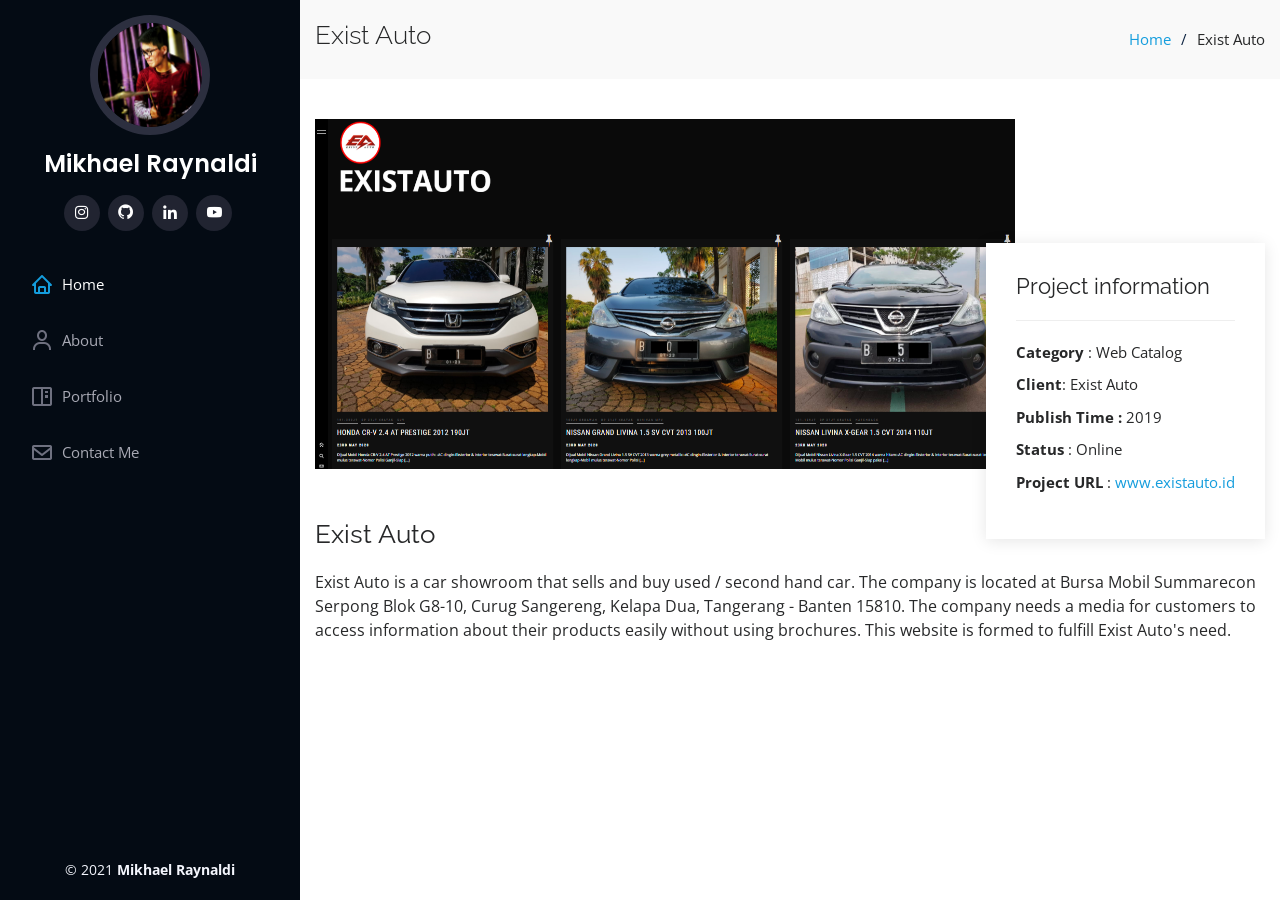
==== existauto.html @ 7987610c "menambahkan portfolio website" ====
<!DOCTYPE html>
<html lang="en">
  <head>
    <meta charset="utf-8">
    <meta content="width=device-width, initial-scale=1.0" name="viewport">
    <title>Mikhael Raynaldi| Existauto</title>
    <meta content="" name="description">
    <meta content="" name="keywords">
    <!-- Favicons -->
    <link href="assets/img/favicon.png" rel="icon">
    <link href="assets/img/apple-touch-icon.png" rel="apple-touch-icon">
    <!-- Google Fonts -->
    <link href="https://fonts.googleapis.com/css?family=Open+Sans:300,300i,400,400i,600,600i,700,700i|Raleway:300,300i,400,400i,500,500i,600,600i,700,700i|Poppins:300,300i,400,400i,500,500i,600,600i,700,700i" rel="stylesheet">
    <!-- Vendor CSS Files -->
    <link href="assets/vendor/bootstrap/css/bootstrap.min.css" rel="stylesheet">
    <link href="assets/vendor/icofont/icofont.min.css" rel="stylesheet">
    <link href="assets/vendor/boxicons/css/boxicons.min.css" rel="stylesheet">
    <link href="assets/vendor/venobox/venobox.css" rel="stylesheet">
    <link href="assets/vendor/owl.carousel/assets/owl.carousel.min.css" rel="stylesheet">
    <link href="assets/vendor/aos/aos.css" rel="stylesheet">
    <!-- Template Main CSS File -->
    <link href="assets/css/style.css" rel="stylesheet">
  </head>
  <body>
    <!-- ======= Mobile nav toggle button ======= -->
    <button type="button" class="mobile-nav-toggle d-xl-none"><i class="icofont-navigation-menu"></i></button>
    <!-- ======= Header ======= -->
    <header id="header">
      <div class="d-flex flex-column">
        <div class="profile">
          <img src="assets/img/mikhael3.jpeg" alt="" class="img-fluid rounded-circle">
          <h1 class="text-light"><a href="index.html">Mikhael Raynaldi</a></h1>
          <div class="social-links mt-3 text-center">
            <a href="https://www.instagram.com/mikhaelray/" class="instagram" target="_blank"><i class="bx bxl-instagram"></i></a>
            <a href="https://github.com/mikhaelraynaldi" class="github" target="_blank"><i class="bx bxl-github"></i></a>
            <a href="https://www.linkedin.com/in/mikhael-raynaldi-b46b6616b/" class="linkedin" target="_blank"><i class="bx bxl-linkedin"></i></a>
            <a href="https://www.youtube.com/channel/UC35LJPmsm6HlutBC9_S8QdQ" class="youtube" target="_blank"><i class="bx bxl-youtube"></i></a>
            
          </div>
        </div>
        <nav class="nav-menu">
          <ul>
            <li class="active"><a href="index.html"><i class="bx bx-home"></i> <span>Home</span></a></li>
            <li><a href="index.html#about"><i class="bx bx-user"></i> <span>About</span></a></li>
            <!-- <li><a href="#experiences"><i class="bx bx-file-blank"></i> <span>Experiences</span></a></li> -->
            <li><a href="index.html#portfolio"><i class="bx bx-book-content"></i> Portfolio</a></li>
            <li><a href="index.html#contact"><i class="bx bx-envelope"></i> Contact Me</a></li>
          </ul>
          </nav><!-- .nav-menu -->
          <button type="button" class="mobile-nav-toggle d-xl-none"><i class="icofont-navigation-menu"></i></button>
        </div>
        </header><!-- End Header -->
        <main id="main">
          <!-- ======= Breadcrumbs ======= -->
          <section id="breadcrumbs" class="breadcrumbs">
            <div class="container">
              <div class="d-flex justify-content-between align-items-center">
                <h2>Exist Auto</h2>
                <ol>
                  <li><a href="index.html">Home</a></li>
                  <li>Exist Auto</li>
                </ol>
              </div>
            </div>
            </section><!-- End Breadcrumbs -->
            <!-- ======= Portfolio Details Section ======= -->
            <section id="portfolio-details" class="portfolio-details">
              <div class="container">
                <div class="portfolio-details-container">
                  <div class="owl-carousel portfolio-details-carousel">
                    <img src="assets/img/portfolio/Exist.png" class="img-fluid" alt="" style="height: 350px; width: 700px;">
                    <!--   <img src="assets/img/portfolio-details-2.jpg" class="img-fluid" alt="">
                    <img src="assets/img/portfolio-details-3.jpg" class="img-fluid" alt=""> -->
                  </div>
                  <div class="portfolio-info">
                    <h3>Project information</h3>
                    <ul>
                      <li><strong>Category</strong> : Web Catalog </li>
                      <li><strong>Client</strong>: Exist Auto</li>
                      <li><strong>Publish Time : </strong> 2019</li>
                      <li><strong>Status</strong> : Online</li>
                      <li><strong>Project URL</strong> : <a href="https://existauto.id/" target="__blank">www.existauto.id</a></li>
                    </ul>
                  </div>
                </div>
                <div class="portfolio-description">
                  <h2>Exist Auto</h2>
                  <p>
                    Exist Auto is a car showroom that sells and buy used / second hand car. The company is located at Bursa Mobil Summarecon Serpong Blok G8-10, Curug Sangereng, Kelapa Dua, Tangerang - Banten 15810.  The company needs a media for customers to access information about their products easily without using brochures. This website is formed to fulfill Exist Auto's need.
                  </p>
                </div>
              </div>
              </section><!-- End Portfolio Details Section -->
              </main><!-- End #main -->
              <!-- ======= Footer ======= -->
              <footer id="footer">
                <div class="container">
                  <div class="copyright">
                    &copy; 2021 <strong><span>Mikhael Raynaldi</span></strong>
                  </div>
                  <div class="credits">
                    
                  </div>
                </div>
                </footer><!-- End  Footer -->
                <a href="#" class="back-to-top"><i class="icofont-simple-up"></i></a>
                <!-- Vendor JS Files -->
                <script src="assets/vendor/jquery/jquery.min.js"></script>
                <script src="assets/vendor/bootstrap/js/bootstrap.bundle.min.js"></script>
                <script src="assets/vendor/jquery.easing/jquery.easing.min.js"></script>
                <script src="assets/vendor/php-email-form/validate.js"></script>
                <script src="assets/vendor/waypoints/jquery.waypoints.min.js"></script>
                <script src="assets/vendor/counterup/counterup.min.js"></script>
                <script src="assets/vendor/isotope-layout/isotope.pkgd.min.js"></script>
                <script src="assets/vendor/venobox/venobox.min.js"></script>
                <script src="assets/vendor/owl.carousel/owl.carousel.min.js"></script>
                <script src="assets/vendor/typed.js/typed.min.js"></script>
                <script src="assets/vendor/aos/aos.js"></script>
                <!-- Template Main JS File -->
                <script src="assets/js/main.js"></script>
              </body>
            </html>
---- assets/vendor/venobox/venobox.css ----
/* ------ venobox.css --------*/
.vbox-overlay *, .vbox-overlay *:before, .vbox-overlay *:after{
    -webkit-backface-visibility: hidden;
    -webkit-box-sizing:border-box;
    -moz-box-sizing:border-box;
    box-sizing:border-box;
}
.vbox-overlay * { 
    -webkit-backface-visibility: visible;
    backface-visibility: visible;
}
.vbox-overlay{
    display: -webkit-flex;
    display: flex;
    -webkit-flex-direction: column;
    flex-direction: column;
    -webkit-justify-content: center;
    justify-content: center;
    -webkit-align-items: center;
    align-items: center;
    position: fixed;
    left: 0;
    top: 0;
    bottom: 0;
    right: 0;
    z-index: 999999;
}

/* ----- navigation ----- */
.vbox-title{
    width: 100%;
    height: 40px;
    float: left;
    text-align: center;
    line-height: 28px;
    font-size: 12px;
    padding: 6px 50px;
    overflow: hidden;
    position: fixed;
    display: none;
    left: 0;
    z-index: 89;
}
.vbox-close{
    cursor: pointer;
    position: fixed;
    top: -1px;
    right: 0;
    width: 50px;
    height: 40px;
    padding: 6px;
    display: block;
    background-position:10px center;
    overflow: hidden;
    font-size: 24px;
    line-height: 1;
    text-align: center;
    z-index: 99;
}
.vbox-left{
    cursor: pointer;
    position: fixed;
    left: 0;
    height: 40px;
    overflow: hidden;
    line-height: 28px;
    font-size: 12px;
    z-index: 99;
    display: flex;
    align-items:center;
}
.vbox-num{
    display: inline-block;
    margin: 6px 0 6px 15px;
}
/* ----- Social share ----- */
.vbox-share{
    line-height: 28px;
    font-size: 12px;
    overflow: hidden;
    position: fixed;
    left: 0;
    z-index: 98;
    display: flex;
    align-items:center;
    justify-content: center;
    width: 100%;
    text-align: center;
}
.vbox-share svg{
    max-height: 28px;
    width: 28px;
    z-index: 10;
    margin-left: 12px;
    margin-top: 6px;
    margin-bottom: 6px;
    vertical-align: middle;
}


/* ----- navigation ARROWS ----- */
.vbox-next, .vbox-prev{
    position: fixed;
    top: 50%;
    margin-top: -15px;
    overflow: hidden;
    cursor: pointer;
    display: block;
    width: 45px;
    height: 45px;
    z-index: 99;
}
.vbox-next span, .vbox-prev span{
    position: relative;
    width: 20px;
    height: 20px;
    border: 2px solid transparent;
    border-top-color: #B6B6B6;
    border-right-color: #B6B6B6;
    text-indent: -100px;
    position: absolute;
    top: 8px;
    display: block;
}
.vbox-prev{
    left: 15px;
}
.vbox-next{
    right: 15px;
}
.vbox-prev span{
    left: 10px;
    -ms-transform: rotate(-135deg);
    -webkit-transform: rotate(-135deg);
    transform: rotate(-135deg);
}
.vbox-next span{
    -ms-transform: rotate(45deg);
    -webkit-transform: rotate(45deg);
    transform: rotate(45deg);
    right: 10px;
}
/* ------- inline window ------ */
.vbox-inline{
    width: 420px;
    height: 315px;
    height: 70vh;
    padding: 10px;
    background: #fff;
    margin: 0 auto;
    overflow: auto;
    text-align: left;
}
/* ------- Video & iFrames window ------ */
.venoframe{
    max-width: 100%;
    width: 100%;
    border: none;
    width: 100%;
    height: 260px;
    height: 70vh;
}
.venoframe.vbvid{
    height: 260px;
}
@media (min-width: 768px) {
    .venoframe, .vbox-inline{
        width: 90%;
        height: 360px;
        height: 70vh;
    }
    .venoframe.vbvid{
        width: 640px;
        height: 360px;
    }
}
@media (min-width: 992px) {
    .venoframe, .vbox-inline{
        max-width: 1200px;
        width: 80%;
        height: 540px;
        height: 70vh;
    }
    .venoframe.vbvid{
        width: 960px;
        height: 540px;
    }
}
/* 
Please do NOT edit this part! 
or at least read this note: http://i.imgur.com/7C0ws9e.gif
*/
.vbox-open{
    overflow: hidden;
}
.vbox-container{
    position: absolute;
    left: 0;
    right: 0;
    top: 0;
    bottom: 0;
    overflow-x: hidden;
    overflow-y: scroll;
    overflow-scrolling: touch;
    -webkit-overflow-scrolling: touch;
    z-index: 20;
    max-height: 100%;

}

.vbox-content{
    text-align: center;
    float: left;
    width: 100%;
    position: relative;
    overflow: hidden;
    padding: 20px 4%;
}
.vbox-container img{
    max-width: 100%;
    height: auto;
}
.vbox-figlio{
    box-shadow: 0 0 12px rgba(0,0,0,0.19), 0 6px 6px rgba(0,0,0,0.23);
    max-width: 100%;
    text-align: initial;
}
img.vbox-figlio{
    -webkit-user-select: none;
-khtml-user-select: none;
-moz-user-select: none;
-o-user-select: none;
user-select: none;
}
.vbox-content.swipe-left{
    margin-left: -200px !important;
}
.vbox-content.swipe-right{
    margin-left: 200px !important;
}
.vbox-animated{
    webkit-transition: margin 300ms ease-out;
    transition: margin 300ms ease-out;
}

/* ---------- preloader ----------
 * SPINKIT 
 * http://tobiasahlin.com/spinkit/
-------------------------------- */
.sk-double-bounce,.sk-rotating-plane{width:40px;height:40px;margin:40px auto}.sk-rotating-plane{background-color:#333;-webkit-animation:sk-rotatePlane 1.2s infinite ease-in-out;animation:sk-rotatePlane 1.2s infinite ease-in-out}@-webkit-keyframes sk-rotatePlane{0%{-webkit-transform:perspective(120px) rotateX(0) rotateY(0);transform:perspective(120px) rotateX(0) rotateY(0)}50%{-webkit-transform:perspective(120px) rotateX(-180.1deg) rotateY(0);transform:perspective(120px) rotateX(-180.1deg) rotateY(0)}100%{-webkit-transform:perspective(120px) rotateX(-180deg) rotateY(-179.9deg);transform:perspective(120px) rotateX(-180deg) rotateY(-179.9deg)}}@keyframes sk-rotatePlane{0%{-webkit-transform:perspective(120px) rotateX(0) rotateY(0);transform:perspective(120px) rotateX(0) rotateY(0)}50%{-webkit-transform:perspective(120px) rotateX(-180.1deg) rotateY(0);transform:perspective(120px) rotateX(-180.1deg) rotateY(0)}100%{-webkit-transform:perspective(120px) rotateX(-180deg) rotateY(-179.9deg);transform:perspective(120px) rotateX(-180deg) rotateY(-179.9deg)}}.sk-double-bounce{position:relative}.sk-double-bounce .sk-child{width:100%;height:100%;border-radius:50%;background-color:#333;opacity:.6;position:absolute;top:0;left:0;-webkit-animation:sk-doubleBounce 2s infinite ease-in-out;animation:sk-doubleBounce 2s infinite ease-in-out}.sk-chasing-dots .sk-child,.sk-spinner-pulse,.sk-three-bounce .sk-child{background-color:#333;border-radius:100%}.sk-double-bounce .sk-double-bounce2{-webkit-animation-delay:-1s;animation-delay:-1s}@-webkit-keyframes sk-doubleBounce{0%,100%{-webkit-transform:scale(0);transform:scale(0)}50%{-webkit-transform:scale(1);transform:scale(1)}}@keyframes sk-doubleBounce{0%,100%{-webkit-transform:scale(0);transform:scale(0)}50%{-webkit-transform:scale(1);transform:scale(1)}}.sk-wave{margin:40px auto;width:50px;height:40px;text-align:center;font-size:10px}.sk-wave .sk-rect{background-color:#333;height:100%;width:6px;display:inline-block;-webkit-animation:sk-waveStretchDelay 1.2s infinite ease-in-out;animation:sk-waveStretchDelay 1.2s infinite ease-in-out}.sk-wave .sk-rect1{-webkit-animation-delay:-1.2s;animation-delay:-1.2s}.sk-wave .sk-rect2{-webkit-animation-delay:-1.1s;animation-delay:-1.1s}.sk-wave .sk-rect3{-webkit-animation-delay:-1s;animation-delay:-1s}.sk-wave .sk-rect4{-webkit-animation-delay:-.9s;animation-delay:-.9s}.sk-wave .sk-rect5{-webkit-animation-delay:-.8s;animation-delay:-.8s}@-webkit-keyframes sk-waveStretchDelay{0%,100%,40%{-webkit-transform:scaleY(.4);transform:scaleY(.4)}20%{-webkit-transform:scaleY(1);transform:scaleY(1)}}@keyframes sk-waveStretchDelay{0%,100%,40%{-webkit-transform:scaleY(.4);transform:scaleY(.4)}20%{-webkit-transform:scaleY(1);transform:scaleY(1)}}.sk-wandering-cubes{margin:40px auto;width:40px;height:40px;position:relative}.sk-wandering-cubes .sk-cube{background-color:#333;width:10px;height:10px;position:absolute;top:0;left:0;-webkit-animation:sk-wanderingCube 1.8s ease-in-out -1.8s infinite both;animation:sk-wanderingCube 1.8s ease-in-out -1.8s infinite both}.sk-chasing-dots,.sk-spinner-pulse{width:40px;height:40px;margin:40px auto}.sk-wandering-cubes .sk-cube2{-webkit-animation-delay:-.9s;animation-delay:-.9s}@-webkit-keyframes sk-wanderingCube{0%{-webkit-transform:rotate(0);transform:rotate(0)}25%{-webkit-transform:translateX(30px) rotate(-90deg) scale(.5);transform:translateX(30px) rotate(-90deg) scale(.5)}50%{-webkit-transform:translateX(30px) translateY(30px) rotate(-179deg);transform:translateX(30px) translateY(30px) rotate(-179deg)}50.1%{-webkit-transform:translateX(30px) translateY(30px) rotate(-180deg);transform:translateX(30px) translateY(30px) rotate(-180deg)}75%{-webkit-transform:translateX(0) translateY(30px) rotate(-270deg) scale(.5);transform:translateX(0) translateY(30px) rotate(-270deg) scale(.5)}100%{-webkit-transform:rotate(-360deg);transform:rotate(-360deg)}}@keyframes sk-wanderingCube{0%{-webkit-transform:rotate(0);transform:rotate(0)}25%{-webkit-transform:translateX(30px) rotate(-90deg) scale(.5);transform:translateX(30px) rotate(-90deg) scale(.5)}50%{-webkit-transform:translateX(30px) translateY(30px) rotate(-179deg);transform:translateX(30px) translateY(30px) rotate(-179deg)}50.1%{-webkit-transform:translateX(30px) translateY(30px) rotate(-180deg);transform:translateX(30px) translateY(30px) rotate(-180deg)}75%{-webkit-transform:translateX(0) translateY(30px) rotate(-270deg) scale(.5);transform:translateX(0) translateY(30px) rotate(-270deg) scale(.5)}100%{-webkit-transform:rotate(-360deg);transform:rotate(-360deg)}}.sk-spinner-pulse{-webkit-animation:sk-pulseScaleOut 1s infinite ease-in-out;animation:sk-pulseScaleOut 1s infinite ease-in-out}@-webkit-keyframes sk-pulseScaleOut{0%{-webkit-transform:scale(0);transform:scale(0)}100%{-webkit-transform:scale(1);transform:scale(1);opacity:0}}@keyframes sk-pulseScaleOut{0%{-webkit-transform:scale(0);transform:scale(0)}100%{-webkit-transform:scale(1);transform:scale(1);opacity:0}}.sk-chasing-dots{position:relative;text-align:center;-webkit-animation:sk-chasingDotsRotate 2s infinite linear;animation:sk-chasingDotsRotate 2s infinite linear}.sk-chasing-dots .sk-child{width:60%;height:60%;display:inline-block;position:absolute;top:0;-webkit-animation:sk-chasingDotsBounce 2s infinite ease-in-out;animation:sk-chasingDotsBounce 2s infinite ease-in-out}.sk-chasing-dots .sk-dot2{top:auto;bottom:0;-webkit-animation-delay:-1s;animation-delay:-1s}@-webkit-keyframes sk-chasingDotsRotate{100%{-webkit-transform:rotate(360deg);transform:rotate(360deg)}}@keyframes sk-chasingDotsRotate{100%{-webkit-transform:rotate(360deg);transform:rotate(360deg)}}@-webkit-keyframes sk-chasingDotsBounce{0%,100%{-webkit-transform:scale(0);transform:scale(0)}50%{-webkit-transform:scale(1);transform:scale(1)}}@keyframes sk-chasingDotsBounce{0%,100%{-webkit-transform:scale(0);transform:scale(0)}50%{-webkit-transform:scale(1);transform:scale(1)}}.sk-three-bounce{margin:40px auto;width:80px;text-align:center}.sk-three-bounce .sk-child{width:20px;height:20px;display:inline-block;-webkit-animation:sk-three-bounce 1.4s ease-in-out 0s infinite both;animation:sk-three-bounce 1.4s ease-in-out 0s infinite both}.sk-circle .sk-child:before,.sk-fading-circle .sk-circle:before{display:block;border-radius:100%;content:'';background-color:#333}.sk-three-bounce .sk-bounce1{-webkit-animation-delay:-.32s;animation-delay:-.32s}.sk-three-bounce .sk-bounce2{-webkit-animation-delay:-.16s;animation-delay:-.16s}@-webkit-keyframes sk-three-bounce{0%,100%,80%{-webkit-transform:scale(0);transform:scale(0)}40%{-webkit-transform:scale(1);transform:scale(1)}}@keyframes sk-three-bounce{0%,100%,80%{-webkit-transform:scale(0);transform:scale(0)}40%{-webkit-transform:scale(1);transform:scale(1)}}.sk-circle{margin:40px auto;width:40px;height:40px;position:relative}.sk-circle .sk-child{width:100%;height:100%;position:absolute;left:0;top:0}.sk-circle .sk-child:before{margin:0 auto;width:15%;height:15%;-webkit-animation:sk-circleBounceDelay 1.2s infinite ease-in-out both;animation:sk-circleBounceDelay 1.2s infinite ease-in-out both}.sk-circle .sk-circle2{-webkit-transform:rotate(30deg);-ms-transform:rotate(30deg);transform:rotate(30deg)}.sk-circle .sk-circle3{-webkit-transform:rotate(60deg);-ms-transform:rotate(60deg);transform:rotate(60deg)}.sk-circle .sk-circle4{-webkit-transform:rotate(90deg);-ms-transform:rotate(90deg);transform:rotate(90deg)}.sk-circle .sk-circle5{-webkit-transform:rotate(120deg);-ms-transform:rotate(120deg);transform:rotate(120deg)}.sk-circle .sk-circle6{-webkit-transform:rotate(150deg);-ms-transform:rotate(150deg);transform:rotate(150deg)}.sk-circle .sk-circle7{-webkit-transform:rotate(180deg);-ms-transform:rotate(180deg);transform:rotate(180deg)}.sk-circle .sk-circle8{-webkit-transform:rotate(210deg);-ms-transform:rotate(210deg);transform:rotate(210deg)}.sk-circle .sk-circle9{-webkit-transform:rotate(240deg);-ms-transform:rotate(240deg);transform:rotate(240deg)}.sk-circle .sk-circle10{-webkit-transform:rotate(270deg);-ms-transform:rotate(270deg);transform:rotate(270deg)}.sk-circle .sk-circle11{-webkit-transform:rotate(300deg);-ms-transform:rotate(300deg);transform:rotate(300deg)}.sk-circle .sk-circle12{-webkit-transform:rotate(330deg);-ms-transform:rotate(330deg);transform:rotate(330deg)}.sk-circle .sk-circle2:before{-webkit-animation-delay:-1.1s;animation-delay:-1.1s}.sk-circle .sk-circle3:before{-webkit-animation-delay:-1s;animation-delay:-1s}.sk-circle .sk-circle4:before{-webkit-animation-delay:-.9s;animation-delay:-.9s}.sk-circle .sk-circle5:before{-webkit-animation-delay:-.8s;animation-delay:-.8s}.sk-circle .sk-circle6:before{-webkit-animation-delay:-.7s;animation-delay:-.7s}.sk-circle .sk-circle7:before{-webkit-animation-delay:-.6s;animation-delay:-.6s}.sk-circle .sk-circle8:before{-webkit-animation-delay:-.5s;animation-delay:-.5s}.sk-circle .sk-circle9:before{-webkit-animation-delay:-.4s;animation-delay:-.4s}.sk-circle .sk-circle10:before{-webkit-animation-delay:-.3s;animation-delay:-.3s}.sk-circle .sk-circle11:before{-webkit-animation-delay:-.2s;animation-delay:-.2s}.sk-circle .sk-circle12:before{-webkit-animation-delay:-.1s;animation-delay:-.1s}@-webkit-keyframes sk-circleBounceDelay{0%,100%,80%{-webkit-transform:scale(0);transform:scale(0)}40%{-webkit-transform:scale(1);transform:scale(1)}}@keyframes sk-circleBounceDelay{0%,100%,80%{-webkit-transform:scale(0);transform:scale(0)}40%{-webkit-transform:scale(1);transform:scale(1)}}.sk-cube-grid{width:40px;height:40px;margin:40px auto}.sk-cube-grid .sk-cube{width:33.33%;height:33.33%;background-color:#333;float:left;-webkit-animation:sk-cubeGridScaleDelay 1.3s infinite ease-in-out;animation:sk-cubeGridScaleDelay 1.3s infinite ease-in-out}.sk-cube-grid .sk-cube1{-webkit-animation-delay:.2s;animation-delay:.2s}.sk-cube-grid .sk-cube2{-webkit-animation-delay:.3s;animation-delay:.3s}.sk-cube-grid .sk-cube3{-webkit-animation-delay:.4s;animation-delay:.4s}.sk-cube-grid .sk-cube4{-webkit-animation-delay:.1s;animation-delay:.1s}.sk-cube-grid .sk-cube5{-webkit-animation-delay:.2s;animation-delay:.2s}.sk-cube-grid .sk-cube6{-webkit-animation-delay:.3s;animation-delay:.3s}.sk-cube-grid .sk-cube7{-webkit-animation-delay:0ms;animation-delay:0ms}.sk-cube-grid .sk-cube8{-webkit-animation-delay:.1s;animation-delay:.1s}.sk-cube-grid .sk-cube9{-webkit-animation-delay:.2s;animation-delay:.2s}@-webkit-keyframes sk-cubeGridScaleDelay{0%,100%,70%{-webkit-transform:scale3D(1,1,1);transform:scale3D(1,1,1)}35%{-webkit-transform:scale3D(0,0,1);transform:scale3D(0,0,1)}}@keyframes sk-cubeGridScaleDelay{0%,100%,70%{-webkit-transform:scale3D(1,1,1);transform:scale3D(1,1,1)}35%{-webkit-transform:scale3D(0,0,1);transform:scale3D(0,0,1)}}.sk-fading-circle{margin:40px auto;width:40px;height:40px;position:relative}.sk-fading-circle .sk-circle{width:100%;height:100%;position:absolute;left:0;top:0}.sk-fading-circle .sk-circle:before{margin:0 auto;width:15%;height:15%;-webkit-animation:sk-circleFadeDelay 1.2s infinite ease-in-out both;animation:sk-circleFadeDelay 1.2s infinite ease-in-out both}.sk-fading-circle .sk-circle2{-webkit-transform:rotate(30deg);-ms-transform:rotate(30deg);transform:rotate(30deg)}.sk-fading-circle .sk-circle3{-webkit-transform:rotate(60deg);-ms-transform:rotate(60deg);transform:rotate(60deg)}.sk-fading-circle .sk-circle4{-webkit-transform:rotate(90deg);-ms-transform:rotate(90deg);transform:rotate(90deg)}.sk-fading-circle .sk-circle5{-webkit-transform:rotate(120deg);-ms-transform:rotate(120deg);transform:rotate(120deg)}.sk-fading-circle .sk-circle6{-webkit-transform:rotate(150deg);-ms-transform:rotate(150deg);transform:rotate(150deg)}.sk-fading-circle .sk-circle7{-webkit-transform:rotate(180deg);-ms-transform:rotate(180deg);transform:rotate(180deg)}.sk-fading-circle .sk-circle8{-webkit-transform:rotate(210deg);-ms-transform:rotate(210deg);transform:rotate(210deg)}.sk-fading-circle .sk-circle9{-webkit-transform:rotate(240deg);-ms-transform:rotate(240deg);transform:rotate(240deg)}.sk-fading-circle .sk-circle10{-webkit-transform:rotate(270deg);-ms-transform:rotate(270deg);transform:rotate(270deg)}.sk-fading-circle .sk-circle11{-webkit-transform:rotate(300deg);-ms-transform:rotate(300deg);transform:rotate(300deg)}.sk-fading-circle .sk-circle12{-webkit-transform:rotate(330deg);-ms-transform:rotate(330deg);transform:rotate(330deg)}.sk-fading-circle .sk-circle2:before{-webkit-animation-delay:-1.1s;animation-delay:-1.1s}.sk-fading-circle .sk-circle3:before{-webkit-animation-delay:-1s;animation-delay:-1s}.sk-fading-circle .sk-circle4:before{-webkit-animation-delay:-.9s;animation-delay:-.9s}.sk-fading-circle .sk-circle5:before{-webkit-animation-delay:-.8s;animation-delay:-.8s}.sk-fading-circle .sk-circle6:before{-webkit-animation-delay:-.7s;animation-delay:-.7s}.sk-fading-circle .sk-circle7:before{-webkit-animation-delay:-.6s;animation-delay:-.6s}.sk-fading-circle .sk-circle8:before{-webkit-animation-delay:-.5s;animation-delay:-.5s}.sk-fading-circle .sk-circle9:before{-webkit-animation-delay:-.4s;animation-delay:-.4s}.sk-fading-circle .sk-circle10:before{-webkit-animation-delay:-.3s;animation-delay:-.3s}.sk-fading-circle .sk-circle11:before{-webkit-animation-delay:-.2s;animation-delay:-.2s}.sk-fading-circle .sk-circle12:before{-webkit-animation-delay:-.1s;animation-delay:-.1s}@-webkit-keyframes sk-circleFadeDelay{0%,100%,39%{opacity:0}40%{opacity:1}}@keyframes sk-circleFadeDelay{0%,100%,39%{opacity:0}40%{opacity:1}}.sk-folding-cube{margin:40px auto;width:40px;height:40px;position:relative;-webkit-transform:rotateZ(45deg);transform:rotateZ(45deg)}.sk-folding-cube .sk-cube{float:left;width:50%;height:50%;position:relative;-webkit-transform:scale(1.1);-ms-transform:scale(1.1);transform:scale(1.1)}.sk-folding-cube .sk-cube:before{content:'';position:absolute;top:0;left:0;width:100%;height:100%;background-color:#333;-webkit-animation:sk-foldCubeAngle 2.4s infinite linear both;animation:sk-foldCubeAngle 2.4s infinite linear both;-webkit-transform-origin:100% 100%;-ms-transform-origin:100% 100%;transform-origin:100% 100%}.sk-folding-cube .sk-cube2{-webkit-transform:scale(1.1) rotateZ(90deg);transform:scale(1.1) rotateZ(90deg)}.sk-folding-cube .sk-cube3{-webkit-transform:scale(1.1) rotateZ(180deg);transform:scale(1.1) rotateZ(180deg)}.sk-folding-cube .sk-cube4{-webkit-transform:scale(1.1) rotateZ(270deg);transform:scale(1.1) rotateZ(270deg)}.sk-folding-cube .sk-cube2:before{-webkit-animation-delay:.3s;animation-delay:.3s}.sk-folding-cube .sk-cube3:before{-webkit-animation-delay:.6s;animation-delay:.6s}.sk-folding-cube .sk-cube4:before{-webkit-animation-delay:.9s;animation-delay:.9s}@-webkit-keyframes sk-foldCubeAngle{0%,10%{-webkit-transform:perspective(140px) rotateX(-180deg);transform:perspective(140px) rotateX(-180deg);opacity:0}25%,75%{-webkit-transform:perspective(140px) rotateX(0);transform:perspective(140px) rotateX(0);opacity:1}100%,90%{-webkit-transform:perspective(140px) rotateY(180deg);transform:perspective(140px) rotateY(180deg);opacity:0}}@keyframes sk-foldCubeAngle{0%,10%{-webkit-transform:perspective(140px) rotateX(-180deg);transform:perspective(140px) rotateX(-180deg);opacity:0}25%,75%{-webkit-transform:perspective(140px) rotateX(0);transform:perspective(140px) rotateX(0);opacity:1}100%,90%{-webkit-transform:perspective(140px) rotateY(180deg);transform:perspective(140px) rotateY(180deg);opacity:0}}
---- assets/css/style.css ----
body {
  font-family: "Open Sans", sans-serif;
  color: #272829;
}

a {
  color: #149ddd;
}

a:hover {
  color: #37b3ed;
  text-decoration: none;
}

h1, h2, h3, h4, h5, h6 {
  font-family: "Raleway", sans-serif;
}

/*--------------------------------------------------------------
# Back to top button
--------------------------------------------------------------*/
.back-to-top {
  position: fixed;
  display: none;
  width: 40px;
  height: 40px;
  border-radius: 50px;
  right: 15px;
  bottom: 15px;
  background: #149ddd;
  color: #fff;
  transition: display 0.5s ease-in-out;
  z-index: 99999;
}

.back-to-top i {
  font-size: 24px;
  position: absolute;
  top: 7px;
  left: 8px;
}

.back-to-top:hover {
  color: #fff;
  background: #2eafec;
  transition: background 0.2s ease-in-out;
}

/*--------------------------------------------------------------
# Header
--------------------------------------------------------------*/
#header {
  position: fixed;
  top: 0;
  left: 0;
  bottom: 0;
  width: 300px;
  transition: all ease-in-out 0.5s;
  z-index: 9997;
  transition: all 0.5s;
  padding: 0 15px;
  background: #040b14;
  overflow-y: auto;
}

#header .profile img {
  margin: 15px auto;
  display: block;
  width: 120px;
  border: 8px solid #2c2f3f;
}

#header .profile h1 {
  font-size: 24px;
  margin: 0;
  padding: 0;
  font-weight: 600;
  -moz-text-align-last: center;
  text-align-last: center;
  font-family: "Poppins", sans-serif;
}

#header .profile h1 a, #header .profile h1 a:hover {
  color: #fff;
  text-decoration: none;
}

#header .profile .social-links a {
  font-size: 18px;
  display: inline-block;
  background: #212431;
  color: #fff;
  line-height: 1;
  padding: 8px 0;
  margin-right: 4px;
  border-radius: 50%;
  text-align: center;
  width: 36px;
  height: 36px;
  transition: 0.3s;
}

#header .profile .social-links a:hover {
  background: #149ddd;
  color: #fff;
  text-decoration: none;
}

#main {
  margin-left: 300px;
}

@media (max-width: 1199px) {
  #header {
    left: -300px;
  }
  #main {
    margin-left: 0;
  }
}

/*--------------------------------------------------------------
# Navigation Menu
--------------------------------------------------------------*/
/* Desktop Navigation */
.nav-menu {
  padding-top: 30px;
}

.nav-menu * {
  margin: 0;
  padding: 0;
  list-style: none;
}

.nav-menu > ul > li {
  position: relative;
  white-space: nowrap;
}

.nav-menu a {
  display: flex;
  align-items: center;
  color: #a8a9b4;
  padding: 12px 15px;
  margin-bottom: 8px;
  transition: 0.3s;
  font-size: 15px;
}

.nav-menu a i {
  font-size: 24px;
  padding-right: 8px;
  color: #6f7180;
}

.nav-menu a:hover, .nav-menu .active > a, .nav-menu li:hover > a {
  text-decoration: none;
  color: #fff;
}

.nav-menu a:hover i, .nav-menu .active > a i, .nav-menu li:hover > a i {
  color: #149ddd;
}

/* Mobile Navigation */
.mobile-nav-toggle {
  position: fixed;
  right: 15px;
  top: 15px;
  z-index: 9998;
  border: 0;
  background: none;
  font-size: 24px;
  transition: all 0.4s;
  outline: none !important;
  line-height: 1;
  cursor: pointer;
  text-align: right;
}

.mobile-nav-toggle i {
  color: #149ddd;
}

.mobile-nav-active {
  overflow: hidden;
}

.mobile-nav-active #header {
  left: 0;
}

.mobile-nav-active .mobile-nav-toggle i {
  color: #fff;
}

/*--------------------------------------------------------------
# Hero Section
--------------------------------------------------------------*/
#hero {
  width: 100%;
  height: 100vh;
  /*background-color: #191970;*/
  background: url("../img/desk.jpg") center;
  background-size: cover;
  /*opacity: 0.5;*/
  
}

#hero:before {
  content: "";
  background: rgba(5, 13, 24, 0.3);
  position: absolute;
  bottom: 0;
  top: 0;
  left: 0;
  right: 0;
  z-index: 1;
}

#hero .hero-container {
  position: relative;
  z-index: 2;
  min-width: 300px;
}

#hero h1 {
  margin: 0 0 10px 0;
  font-size: 64px;
  font-weight: 700;
  line-height: 56px;
  color: #fff;
}

#hero p {
  color: #fff;
  margin-bottom: 50px;
  font-size: 26px;
  font-family: "Poppins", sans-serif;
}

#hero p span {
  color: #fff;
  padding-bottom: 4px;
  letter-spacing: 1px;
  border-bottom: 3px solid #149ddd;
}

@media (min-width: 1024px) {
  #hero {
    background-attachment: fixed;
  }
}

@media (max-width: 768px) {
  #hero h1 {
    font-size: 28px;
    line-height: 36px;
  }
  #hero h2 {
    font-size: 18px;
    line-height: 24px;
    margin-bottom: 30px;
  }
}

/*--------------------------------------------------------------
# Sections General
--------------------------------------------------------------*/
section {
  padding: 60px 0;
  overflow: hidden;
}

.section-bg {
  background: #f5f8fd;
}

.section-title {
  padding-bottom: 30px;
}

.section-title h2 {
  font-size: 32px;
  font-weight: bold;
  margin-bottom: 20px;
  padding-bottom: 20px;
  position: relative;
  color: #173b6c;
}

.section-title h2::after {
  content: '';
  position: absolute;
  display: block;
  width: 50px;
  height: 3px;
  background: #149ddd;
  bottom: 0;
  left: 0;
}

.section-title p {
  margin-bottom: 0;
}

/*--------------------------------------------------------------
# About
--------------------------------------------------------------*/
.about .content h3 {
  font-weight: 700;
  font-size: 26px;
  color: #173b6c;
}

.about .content ul {
  list-style: none;
  padding: 0;
}

.about .content ul li {
  padding-bottom: 10px;
}

.about .content ul i {
  font-size: 20px;
  padding-right: 2px;
  color: #149ddd;
}

.about .content p:last-child {
  margin-bottom: 0;
}

/*--------------------------------------------------------------
# Facts
--------------------------------------------------------------*/
.facts {
  padding-bottom: 30px;
}

.facts .count-box {
  padding: 30px;
  width: 100%;
}

.facts .count-box i {
  display: block;
  font-size: 44px;
  color: #149ddd;
  float: left;
}

.facts .count-box span {
  font-size: 48px;
  line-height: 40px;
  display: block;
  font-weight: 700;
  color: #050d18;
  margin-left: 60px;
}

.facts .count-box p {
  padding: 15px 0 0 0;
  margin: 0 0 0 60px;
  font-family: "Raleway", sans-serif;
  font-size: 14px;
  color: #122f57;
}

.facts .count-box a {
  font-weight: 600;
  display: block;
  margin-top: 20px;
  color: #122f57;
  font-size: 15px;
  font-family: "Poppins", sans-serif;
  transition: ease-in-out 0.3s;
}

.facts .count-box a:hover {
  color: #1f5297;
}

/*--------------------------------------------------------------
# Akills
--------------------------------------------------------------*/
.skills .progress {
  height: 50px;
  display: block;
  background: none;
}

.skills .progress .skill {
  padding: 10px 0;
  margin: 0 0 6px 0;
  text-transform: uppercase;
  display: block;
  font-weight: 600;
  font-family: "Poppins", sans-serif;
  color: #050d18;
}

.skills .progress .skill .val {
  float: right;
  font-style: normal;
}

.skills .progress-bar-wrap {
  background: #dce8f8;
}

.skills .progress-bar {
  width: 1px;
  height: 10px;
  transition: .9s;
  background-color: #149ddd;
}

/*--------------------------------------------------------------
# Resume
--------------------------------------------------------------*/
.resume .resume-title {
  font-size: 26px;
  font-weight: 700;
  margin-top: 20px;
  margin-bottom: 20px;
  color: #050d18;
}

.resume .resume-item {
  padding: 0 0 20px 20px;
  margin-top: -2px;
  border-left: 2px solid #1f5297;
  position: relative;
}

.resume .resume-item h4 {
  line-height: 18px;
  font-size: 18px;
  font-weight: 600;
  text-transform: uppercase;
  font-family: "Poppins", sans-serif;
  color: #050d18;
  margin-bottom: 10px;
}

.resume .resume-item h5 {
  font-size: 16px;
  background: #e4edf9;
  padding: 5px 15px;
  display: inline-block;
  font-weight: 600;
  margin-bottom: 10px;
}

.resume .resume-item ul {
  padding-left: 20px;
}

.resume .resume-item ul li {
  padding-bottom: 10px;
}

.resume .resume-item:last-child {
  padding-bottom: 0;
}

.resume .resume-item::before {
  content: "";
  position: absolute;
  width: 16px;
  height: 16px;
  border-radius: 50px;
  left: -9px;
  top: 0;
  background: #fff;
  border: 2px solid #1f5297;
}

/*--------------------------------------------------------------
# Portfolio
--------------------------------------------------------------*/
.portfolio .portfolio-item {
  margin-bottom: 30px;
}

.portfolio #portfolio-flters {
  padding: 0;
  margin: 0 auto 35px auto;
  list-style: none;
  text-align: center;
  background: #fff;
  border-radius: 50px;
  padding: 2px 15px;
}

.portfolio #portfolio-flters li {
  cursor: pointer;
  display: inline-block;
  padding: 10px 15px 8px 15px;
  font-size: 14px;
  font-weight: 600;
  line-height: 1;
  text-transform: uppercase;
  color: #272829;
  margin-bottom: 5px;
  transition: all 0.3s ease-in-out;
}

.portfolio #portfolio-flters li:hover, .portfolio #portfolio-flters li.filter-active {
  color: #149ddd;
}

.portfolio #portfolio-flters li:last-child {
  margin-right: 0;
}

.portfolio .portfolio-wrap {
  transition: 0.3s;
  position: relative;
  overflow: hidden;
  z-index: 1;
}

.portfolio .portfolio-wrap::before {
  content: "";
  background: rgba(255, 255, 255, 0.5);
  position: absolute;
  left: 0;
  right: 0;
  top: 0;
  bottom: 0;
  transition: all ease-in-out 0.3s;
  z-index: 2;
  opacity: 0;
}

.portfolio .portfolio-wrap .portfolio-links {
  opacity: 1;
  left: 0;
  right: 0;
  bottom: -60px;
  z-index: 3;
  position: absolute;
  transition: all ease-in-out 0.3s;
  display: flex;
  justify-content: center;
}

.portfolio .portfolio-wrap .portfolio-links a {
  color: #fff;
  font-size: 28px;
  text-align: center;
  background: rgba(20, 157, 221, 0.75);
  transition: 0.3s;
  width: 50%;
}

.portfolio .portfolio-wrap .portfolio-links a:hover {
  background: rgba(20, 157, 221, 0.95);
}

.portfolio .portfolio-wrap .portfolio-links a + a {
  border-left: 1px solid #37b3ed;
}

.portfolio .portfolio-wrap:hover::before {
  top: 0;
  left: 0;
  right: 0;
  bottom: 0;
  opacity: 1;
}

.portfolio .portfolio-wrap:hover .portfolio-links {
  opacity: 1;
  bottom: 0;
}

/*--------------------------------------------------------------
# Services
--------------------------------------------------------------*/
.services .icon-box {
  margin-bottom: 20px;
}

.services .icon {
  float: left;
  display: flex;
  align-items: center;
  justify-content: center;
  width: 54px;
  height: 54px;
  background: #149ddd;
  border-radius: 50%;
  transition: 0.5s;
  border: 1px solid #149ddd;
}

.services .icon i {
  color: #fff;
  font-size: 24px;
}

.services .icon-box:hover .icon {
  background: #fff;
}

.services .icon-box:hover .icon i {
  color: #149ddd;
}

.services .title {
  margin-left: 80px;
  font-weight: 700;
  margin-bottom: 15px;
  font-size: 18px;
}

.services .title a {
  color: #343a40;
}

.services .title a:hover {
  color: #149ddd;
}

.services .description {
  margin-left: 80px;
  line-height: 24px;
  font-size: 14px;
}

/*--------------------------------------------------------------
# Testimonials
--------------------------------------------------------------*/
.testimonials .testimonial-item {
  box-sizing: content-box;
  text-align: center;
  min-height: 320px;
}

.testimonials .testimonial-item .testimonial-img {
  width: 90px;
  border-radius: 50%;
  margin: 0 auto;
}

.testimonials .testimonial-item h3 {
  font-size: 18px;
  font-weight: bold;
  margin: 10px 0 5px 0;
  color: #111;
}

.testimonials .testimonial-item h4 {
  font-size: 14px;
  color: #999;
  margin: 0;
}

.testimonials .testimonial-item .quote-icon-left, .testimonials .testimonial-item .quote-icon-right {
  color: #c3e8fa;
  font-size: 26px;
}

.testimonials .testimonial-item .quote-icon-left {
  display: inline-block;
  left: -5px;
  position: relative;
}

.testimonials .testimonial-item .quote-icon-right {
  display: inline-block;
  right: -5px;
  position: relative;
  top: 10px;
}

.testimonials .testimonial-item p {
  font-style: italic;
  margin: 0 15px 15px 15px;
  padding: 20px;
  background: #fff;
  position: relative;
  margin-bottom: 35px;
  border-radius: 6px;
  box-shadow: 0px 2px 15px rgba(0, 0, 0, 0.1);
}

.testimonials .testimonial-item p::after {
  content: "";
  width: 0;
  height: 0;
  border-top: 20px solid #fff;
  border-right: 20px solid transparent;
  border-left: 20px solid transparent;
  position: absolute;
  bottom: -20px;
  left: calc(50% - 20px);
}

.testimonials .owl-nav, .testimonials .owl-dots {
  margin-top: 5px;
  text-align: center;
}

.testimonials .owl-dot {
  display: inline-block;
  margin: 0 5px;
  width: 12px;
  height: 12px;
  border-radius: 50%;
  background-color: #ddd !important;
}

.testimonials .owl-dot.active {
  background-color: #149ddd !important;
}

@media (max-width: 767px) {
  .testimonials {
    margin: 30px 10px;
  }
}

/*--------------------------------------------------------------
# Contact
--------------------------------------------------------------*/
.contact {
  padding-bottom: 130px;
}

.contact .info {
  padding: 30px;
  background: #fff;
  width: 100%;
  box-shadow: 0 0 24px 0 rgba(0, 0, 0, 0.12);
}

.contact .info i {
  font-size: 20px;
  color: #149ddd;
  float: left;
  width: 44px;
  height: 44px;
  background: #dff3fc;
  display: flex;
  justify-content: center;
  align-items: center;
  border-radius: 50px;
  transition: all 0.3s ease-in-out;
}

.contact .info h4 {
  padding: 0 0 0 60px;
  font-size: 22px;
  font-weight: 600;
  margin-bottom: 5px;
  color: #050d18;
}

.contact .info p {
  padding: 0 0 10px 60px;
  margin-bottom: 20px;
  font-size: 14px;
  color: #173b6c;
}

.contact .info .email p {
  padding-top: 5px;
}

.contact .info .social-links {
  padding-left: 60px;
}

.contact .info .social-links a {
  font-size: 18px;
  display: inline-block;
  background: #333;
  color: #fff;
  line-height: 1;
  padding: 8px 0;
  border-radius: 50%;
  text-align: center;
  width: 36px;
  height: 36px;
  transition: 0.3s;
  margin-right: 10px;
}

.contact .info .social-links a:hover {
  background: #149ddd;
  color: #fff;
}

.contact .info .email:hover i, .contact .info .address:hover i, .contact .info .phone:hover i {
  background: #149ddd;
  color: #fff;
}

.contact .php-email-form {
  width: 100%;
  padding: 30px;
  background: #fff;
  box-shadow: 0 0 24px 0 rgba(0, 0, 0, 0.12);
}

.contact .php-email-form .form-group {
  padding-bottom: 8px;
}

.contact .php-email-form .validate {
  display: none;
  color: red;
  margin: 0 0 15px 0;
  font-weight: 400;
  font-size: 13px;
}

.contact .php-email-form .error-message {
  display: none;
  color: #fff;
  background: #ed3c0d;
  text-align: left;
  padding: 15px;
  font-weight: 600;
}

.contact .php-email-form .error-message br + br {
  margin-top: 25px;
}

.contact .php-email-form .sent-message {
  display: none;
  color: #fff;
  background: #18d26e;
  text-align: center;
  padding: 15px;
  font-weight: 600;
}

.contact .php-email-form .loading {
  display: none;
  background: #fff;
  text-align: center;
  padding: 15px;
}

.contact .php-email-form .loading:before {
  content: "";
  display: inline-block;
  border-radius: 50%;
  width: 24px;
  height: 24px;
  margin: 0 10px -6px 0;
  border: 3px solid #18d26e;
  border-top-color: #eee;
  -webkit-animation: animate-loading 1s linear infinite;
  animation: animate-loading 1s linear infinite;
}

.contact .php-email-form input, .contact .php-email-form textarea {
  border-radius: 0;
  box-shadow: none;
  font-size: 14px;
}

.contact .php-email-form input {
  height: 44px;
}

.contact .php-email-form textarea {
  padding: 10px 12px;
}

.contact .php-email-form button[type="submit"] {
  background: #149ddd;
  border: 0;
  padding: 10px 24px;
  color: #fff;
  transition: 0.4s;
  border-radius: 4px;
}

.contact .php-email-form button[type="submit"]:hover {
  background: #37b3ed;
}

@-webkit-keyframes animate-loading {
  0% {
    transform: rotate(0deg);
  }
  100% {
    transform: rotate(360deg);
  }
}

@keyframes animate-loading {
  0% {
    transform: rotate(0deg);
  }
  100% {
    transform: rotate(360deg);
  }
}

/*--------------------------------------------------------------
# Breadcrumbs
--------------------------------------------------------------*/
.breadcrumbs {
  padding: 20px 0;
  background: #f9f9f9;
}

.breadcrumbs h2 {
  font-size: 26px;
  font-weight: 300;
}

.breadcrumbs ol {
  display: flex;
  flex-wrap: wrap;
  list-style: none;
  padding: 0;
  margin: 0;
  font-size: 15px;
}

.breadcrumbs ol li + li {
  padding-left: 10px;
}

.breadcrumbs ol li + li::before {
  display: inline-block;
  padding-right: 10px;
  color: #0e2442;
  content: "/";
}

@media (max-width: 768px) {
  .breadcrumbs .d-flex {
    display: block !important;
  }
  .breadcrumbs ol {
    display: block;
  }
  .breadcrumbs ol li {
    display: inline-block;
  }
}

/*--------------------------------------------------------------
# Portfolio Details
--------------------------------------------------------------*/
.portfolio-details {
  padding-top: 40px;
}

.portfolio-details .portfolio-details-container {
  position: relative;
}

.portfolio-details .portfolio-details-carousel {
  position: relative;
  z-index: 1;
}

.portfolio-details .portfolio-details-carousel .owl-nav, .portfolio-details .portfolio-details-carousel .owl-dots {
  margin-top: 5px;
  text-align: left;
}

.portfolio-details .portfolio-details-carousel .owl-dot {
  display: inline-block;
  margin: 0 10px 0 0;
  width: 12px;
  height: 12px;
  border-radius: 50%;
  background-color: #ddd !important;
}

.portfolio-details .portfolio-details-carousel .owl-dot.active {
  background-color: #149ddd !important;
}

.portfolio-details .portfolio-info {
  padding: 30px;
  position: absolute;
  right: 0;
  bottom: -70px;
  background: #fff;
  box-shadow: 0px 2px 15px rgba(0, 0, 0, 0.1);
  z-index: 2;
}

.portfolio-details .portfolio-info h3 {
  font-size: 22px;
  font-weight: 400;
  margin-bottom: 20px;
  padding-bottom: 20px;
  border-bottom: 1px solid #eee;
}

.portfolio-details .portfolio-info ul {
  list-style: none;
  padding: 0;
  font-size: 15px;
}

.portfolio-details .portfolio-info ul li + li {
  margin-top: 10px;
}

.portfolio-details .portfolio-description {
  padding-top: 50px;
}

.portfolio-details .portfolio-description h2 {
  width: 50%;
  font-size: 26px;
  font-weight: 400;
  margin-bottom: 20px;
}

.portfolio-details .portfolio-description p {
  padding: 0;
}

@media (max-width: 768px) {
  .portfolio-details .portfolio-description h2 {
    width: 100%;
  }
  .portfolio-details .portfolio-info {
    position: static;
    margin-top: 30px;
  }
}

/*--------------------------------------------------------------
# Footer
--------------------------------------------------------------*/
#footer {
  padding: 15px;
  color: #f4f6fd;
  font-size: 14px;
  position: fixed;
  left: 0;
  bottom: 0;
  width: 300px;
  z-index: 9999;
  background: #040b14;
}

#footer .copyright {
  text-align: center;
}

#footer .credits {
  padding-top: 5px;
  text-align: center;
  font-size: 13px;
  color: #eaebf0;
}

@media (max-width: 1199px) {
  #footer {
    position: static;
    width: auto;
    padding-right: 20px 15px;
  }
}
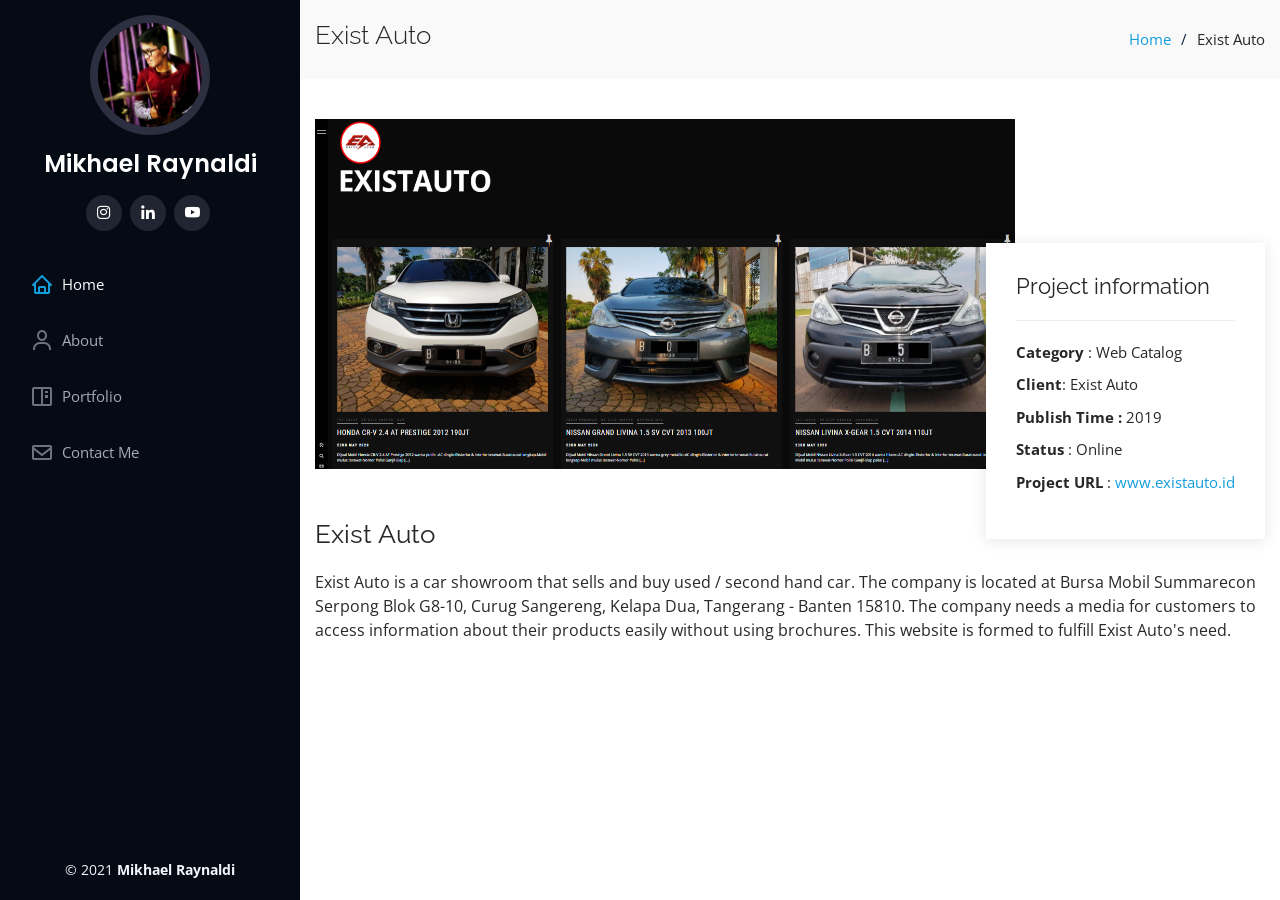
==== commit 9146f6a1: "command git" ====
--- a/existauto.html
+++ b/existauto.html
@@ -1,122 +1,122 @@
-<!DOCTYPE html>
-<html lang="en">
-  <head>
-    <meta charset="utf-8">
-    <meta content="width=device-width, initial-scale=1.0" name="viewport">
-    <title>Mikhael Raynaldi| Existauto</title>
-    <meta content="" name="description">
-    <meta content="" name="keywords">
-    <!-- Favicons -->
-    <link href="assets/img/favicon.png" rel="icon">
-    <link href="assets/img/apple-touch-icon.png" rel="apple-touch-icon">
-    <!-- Google Fonts -->
-    <link href="https://fonts.googleapis.com/css?family=Open+Sans:300,300i,400,400i,600,600i,700,700i|Raleway:300,300i,400,400i,500,500i,600,600i,700,700i|Poppins:300,300i,400,400i,500,500i,600,600i,700,700i" rel="stylesheet">
-    <!-- Vendor CSS Files -->
-    <link href="assets/vendor/bootstrap/css/bootstrap.min.css" rel="stylesheet">
-    <link href="assets/vendor/icofont/icofont.min.css" rel="stylesheet">
-    <link href="assets/vendor/boxicons/css/boxicons.min.css" rel="stylesheet">
-    <link href="assets/vendor/venobox/venobox.css" rel="stylesheet">
-    <link href="assets/vendor/owl.carousel/assets/owl.carousel.min.css" rel="stylesheet">
-    <link href="assets/vendor/aos/aos.css" rel="stylesheet">
-    <!-- Template Main CSS File -->
-    <link href="assets/css/style.css" rel="stylesheet">
-  </head>
-  <body>
-    <!-- ======= Mobile nav toggle button ======= -->
-    <button type="button" class="mobile-nav-toggle d-xl-none"><i class="icofont-navigation-menu"></i></button>
-    <!-- ======= Header ======= -->
-    <header id="header">
-      <div class="d-flex flex-column">
-        <div class="profile">
-          <img src="assets/img/mikhael3.jpeg" alt="" class="img-fluid rounded-circle">
-          <h1 class="text-light"><a href="index.html">Mikhael Raynaldi</a></h1>
-          <div class="social-links mt-3 text-center">
-            <a href="https://www.instagram.com/mikhaelray/" class="instagram" target="_blank"><i class="bx bxl-instagram"></i></a>
-            <a href="https://github.com/mikhaelraynaldi" class="github" target="_blank"><i class="bx bxl-github"></i></a>
-            <a href="https://www.linkedin.com/in/mikhael-raynaldi-b46b6616b/" class="linkedin" target="_blank"><i class="bx bxl-linkedin"></i></a>
-            <a href="https://www.youtube.com/channel/UC35LJPmsm6HlutBC9_S8QdQ" class="youtube" target="_blank"><i class="bx bxl-youtube"></i></a>
-            
-          </div>
-        </div>
-        <nav class="nav-menu">
-          <ul>
-            <li class="active"><a href="index.html"><i class="bx bx-home"></i> <span>Home</span></a></li>
-            <li><a href="index.html#about"><i class="bx bx-user"></i> <span>About</span></a></li>
-            <!-- <li><a href="#experiences"><i class="bx bx-file-blank"></i> <span>Experiences</span></a></li> -->
-            <li><a href="index.html#portfolio"><i class="bx bx-book-content"></i> Portfolio</a></li>
-            <li><a href="index.html#contact"><i class="bx bx-envelope"></i> Contact Me</a></li>
-          </ul>
-          </nav><!-- .nav-menu -->
-          <button type="button" class="mobile-nav-toggle d-xl-none"><i class="icofont-navigation-menu"></i></button>
-        </div>
-        </header><!-- End Header -->
-        <main id="main">
-          <!-- ======= Breadcrumbs ======= -->
-          <section id="breadcrumbs" class="breadcrumbs">
-            <div class="container">
-              <div class="d-flex justify-content-between align-items-center">
-                <h2>Exist Auto</h2>
-                <ol>
-                  <li><a href="index.html">Home</a></li>
-                  <li>Exist Auto</li>
-                </ol>
-              </div>
-            </div>
-            </section><!-- End Breadcrumbs -->
-            <!-- ======= Portfolio Details Section ======= -->
-            <section id="portfolio-details" class="portfolio-details">
-              <div class="container">
-                <div class="portfolio-details-container">
-                  <div class="owl-carousel portfolio-details-carousel">
-                    <img src="assets/img/portfolio/Exist.png" class="img-fluid" alt="" style="height: 350px; width: 700px;">
-                    <!--   <img src="assets/img/portfolio-details-2.jpg" class="img-fluid" alt="">
-                    <img src="assets/img/portfolio-details-3.jpg" class="img-fluid" alt=""> -->
-                  </div>
-                  <div class="portfolio-info">
-                    <h3>Project information</h3>
-                    <ul>
-                      <li><strong>Category</strong> : Web Catalog </li>
-                      <li><strong>Client</strong>: Exist Auto</li>
-                      <li><strong>Publish Time : </strong> 2019</li>
-                      <li><strong>Status</strong> : Online</li>
-                      <li><strong>Project URL</strong> : <a href="https://existauto.id/" target="__blank">www.existauto.id</a></li>
-                    </ul>
-                  </div>
-                </div>
-                <div class="portfolio-description">
-                  <h2>Exist Auto</h2>
-                  <p>
-                    Exist Auto is a car showroom that sells and buy used / second hand car. The company is located at Bursa Mobil Summarecon Serpong Blok G8-10, Curug Sangereng, Kelapa Dua, Tangerang - Banten 15810.  The company needs a media for customers to access information about their products easily without using brochures. This website is formed to fulfill Exist Auto's need.
-                  </p>
-                </div>
-              </div>
-              </section><!-- End Portfolio Details Section -->
-              </main><!-- End #main -->
-              <!-- ======= Footer ======= -->
-              <footer id="footer">
-                <div class="container">
-                  <div class="copyright">
-                    &copy; 2021 <strong><span>Mikhael Raynaldi</span></strong>
-                  </div>
-                  <div class="credits">
-                    
-                  </div>
-                </div>
-                </footer><!-- End  Footer -->
-                <a href="#" class="back-to-top"><i class="icofont-simple-up"></i></a>
-                <!-- Vendor JS Files -->
-                <script src="assets/vendor/jquery/jquery.min.js"></script>
-                <script src="assets/vendor/bootstrap/js/bootstrap.bundle.min.js"></script>
-                <script src="assets/vendor/jquery.easing/jquery.easing.min.js"></script>
-                <script src="assets/vendor/php-email-form/validate.js"></script>
-                <script src="assets/vendor/waypoints/jquery.waypoints.min.js"></script>
-                <script src="assets/vendor/counterup/counterup.min.js"></script>
-                <script src="assets/vendor/isotope-layout/isotope.pkgd.min.js"></script>
-                <script src="assets/vendor/venobox/venobox.min.js"></script>
-                <script src="assets/vendor/owl.carousel/owl.carousel.min.js"></script>
-                <script src="assets/vendor/typed.js/typed.min.js"></script>
-                <script src="assets/vendor/aos/aos.js"></script>
-                <!-- Template Main JS File -->
-                <script src="assets/js/main.js"></script>
-              </body>
+<!DOCTYPE html>
+<html lang="en">
+  <head>
+    <meta charset="utf-8">
+    <meta content="width=device-width, initial-scale=1.0" name="viewport">
+    <title>Mikhael Raynaldi | Existauto</title>
+    <meta content="" name="description">
+    <meta content="" name="keywords">
+    <!-- Favicons -->
+    <link href="assets/img/favicon.png" rel="icon">
+    <link href="assets/img/apple-touch-icon.png" rel="apple-touch-icon">
+    <!-- Google Fonts -->
+    <link href="https://fonts.googleapis.com/css?family=Open+Sans:300,300i,400,400i,600,600i,700,700i|Raleway:300,300i,400,400i,500,500i,600,600i,700,700i|Poppins:300,300i,400,400i,500,500i,600,600i,700,700i" rel="stylesheet">
+    <!-- Vendor CSS Files -->
+    <link href="assets/vendor/bootstrap/css/bootstrap.min.css" rel="stylesheet">
+    <link href="assets/vendor/icofont/icofont.min.css" rel="stylesheet">
+    <link href="assets/vendor/boxicons/css/boxicons.min.css" rel="stylesheet">
+    <link href="assets/vendor/venobox/venobox.css" rel="stylesheet">
+    <link href="assets/vendor/owl.carousel/assets/owl.carousel.min.css" rel="stylesheet">
+    <link href="assets/vendor/aos/aos.css" rel="stylesheet">
+    <!-- Template Main CSS File -->
+    <link href="assets/css/style.css" rel="stylesheet">
+  </head>
+  <body>
+    <!-- ======= Mobile nav toggle button ======= -->
+    <button type="button" class="mobile-nav-toggle d-xl-none"><i class="icofont-navigation-menu"></i></button>
+    <!-- ======= Header ======= -->
+    <header id="header">
+      <div class="d-flex flex-column">
+        <div class="profile">
+          <img src="assets/img/mikhael3.jpeg" alt="" class="img-fluid rounded-circle">
+          <h1 class="text-light"><a href="index.html">Mikhael Raynaldi</a></h1>
+          <div class="social-links mt-3 text-center">
+            <a href="https://www.instagram.com/mikhaelray/" class="instagram" target="_blank"><i class="bx bxl-instagram"></i></a>
+     <!--        <a href="https://github.com/mikhaelraynaldi" class="github" target="_blank"><i class="bx bxl-github"></i></a> -->
+            <a href="https://www.linkedin.com/in/mikhael-raynaldi-b46b6616b/" class="linkedin" target="_blank"><i class="bx bxl-linkedin"></i></a>
+            <a href="https://www.youtube.com/channel/UC35LJPmsm6HlutBC9_S8QdQ" class="youtube" target="_blank"><i class="bx bxl-youtube"></i></a>
+            
+          </div>
+        </div>
+        <nav class="nav-menu">
+          <ul>
+            <li class="active"><a href="index.html"><i class="bx bx-home"></i> <span>Home</span></a></li>
+            <li><a href="index.html#about"><i class="bx bx-user"></i> <span>About</span></a></li>
+            <!-- <li><a href="#experiences"><i class="bx bx-file-blank"></i> <span>Experiences</span></a></li> -->
+            <li><a href="index.html#portfolio"><i class="bx bx-book-content"></i> Portfolio</a></li>
+            <li><a href="index.html#contact"><i class="bx bx-envelope"></i> Contact Me</a></li>
+          </ul>
+          </nav><!-- .nav-menu -->
+          <button type="button" class="mobile-nav-toggle d-xl-none"><i class="icofont-navigation-menu"></i></button>
+        </div>
+        </header><!-- End Header -->
+        <main id="main">
+          <!-- ======= Breadcrumbs ======= -->
+          <section id="breadcrumbs" class="breadcrumbs">
+            <div class="container">
+              <div class="d-flex justify-content-between align-items-center">
+                <h2>Exist Auto</h2>
+                <ol>
+                  <li><a href="index.html">Home</a></li>
+                  <li>Exist Auto</li>
+                </ol>
+              </div>
+            </div>
+            </section><!-- End Breadcrumbs -->
+            <!-- ======= Portfolio Details Section ======= -->
+            <section id="portfolio-details" class="portfolio-details">
+              <div class="container">
+                <div class="portfolio-details-container">
+                  <div class="owl-carousel portfolio-details-carousel">
+                    <img src="assets/img/portfolio/Exist.png" class="img-fluid" alt="" style="height: 350px; width: 700px;">
+                    <!--   <img src="assets/img/portfolio-details-2.jpg" class="img-fluid" alt="">
+                    <img src="assets/img/portfolio-details-3.jpg" class="img-fluid" alt=""> -->
+                  </div>
+                  <div class="portfolio-info">
+                    <h3>Project information</h3>
+                    <ul>
+                      <li><strong>Category</strong> : Web Catalog </li>
+                      <li><strong>Client</strong>: Exist Auto</li>
+                      <li><strong>Publish Time : </strong> 2019</li>
+                      <li><strong>Status</strong> : Online</li>
+                      <li><strong>Project URL</strong> : <a href="https://existauto.id/" target="__blank">www.existauto.id</a></li>
+                    </ul>
+                  </div>
+                </div>
+                <div class="portfolio-description">
+                  <h2>Exist Auto</h2>
+                  <p>
+                    Exist Auto is a car showroom that sells and buy used / second hand car. The company is located at Bursa Mobil Summarecon Serpong Blok G8-10, Curug Sangereng, Kelapa Dua, Tangerang - Banten 15810.  The company needs a media for customers to access information about their products easily without using brochures. This website is formed to fulfill Exist Auto's need.
+                  </p>
+                </div>
+              </div>
+              </section><!-- End Portfolio Details Section -->
+              </main><!-- End #main -->
+              <!-- ======= Footer ======= -->
+              <footer id="footer">
+                <div class="container">
+                  <div class="copyright">
+                    &copy; 2021 <strong><span>Mikhael Raynaldi</span></strong>
+                  </div>
+                  <div class="credits">
+                    
+                  </div>
+                </div>
+                </footer><!-- End  Footer -->
+                <a href="#" class="back-to-top"><i class="icofont-simple-up"></i></a>
+                <!-- Vendor JS Files -->
+                <script src="assets/vendor/jquery/jquery.min.js"></script>
+                <script src="assets/vendor/bootstrap/js/bootstrap.bundle.min.js"></script>
+                <script src="assets/vendor/jquery.easing/jquery.easing.min.js"></script>
+                <script src="assets/vendor/php-email-form/validate.js"></script>
+                <script src="assets/vendor/waypoints/jquery.waypoints.min.js"></script>
+                <script src="assets/vendor/counterup/counterup.min.js"></script>
+                <script src="assets/vendor/isotope-layout/isotope.pkgd.min.js"></script>
+                <script src="assets/vendor/venobox/venobox.min.js"></script>
+                <script src="assets/vendor/owl.carousel/owl.carousel.min.js"></script>
+                <script src="assets/vendor/typed.js/typed.min.js"></script>
+                <script src="assets/vendor/aos/aos.js"></script>
+                <!-- Template Main JS File -->
+                <script src="assets/js/main.js"></script>
+              </body>
             </html>
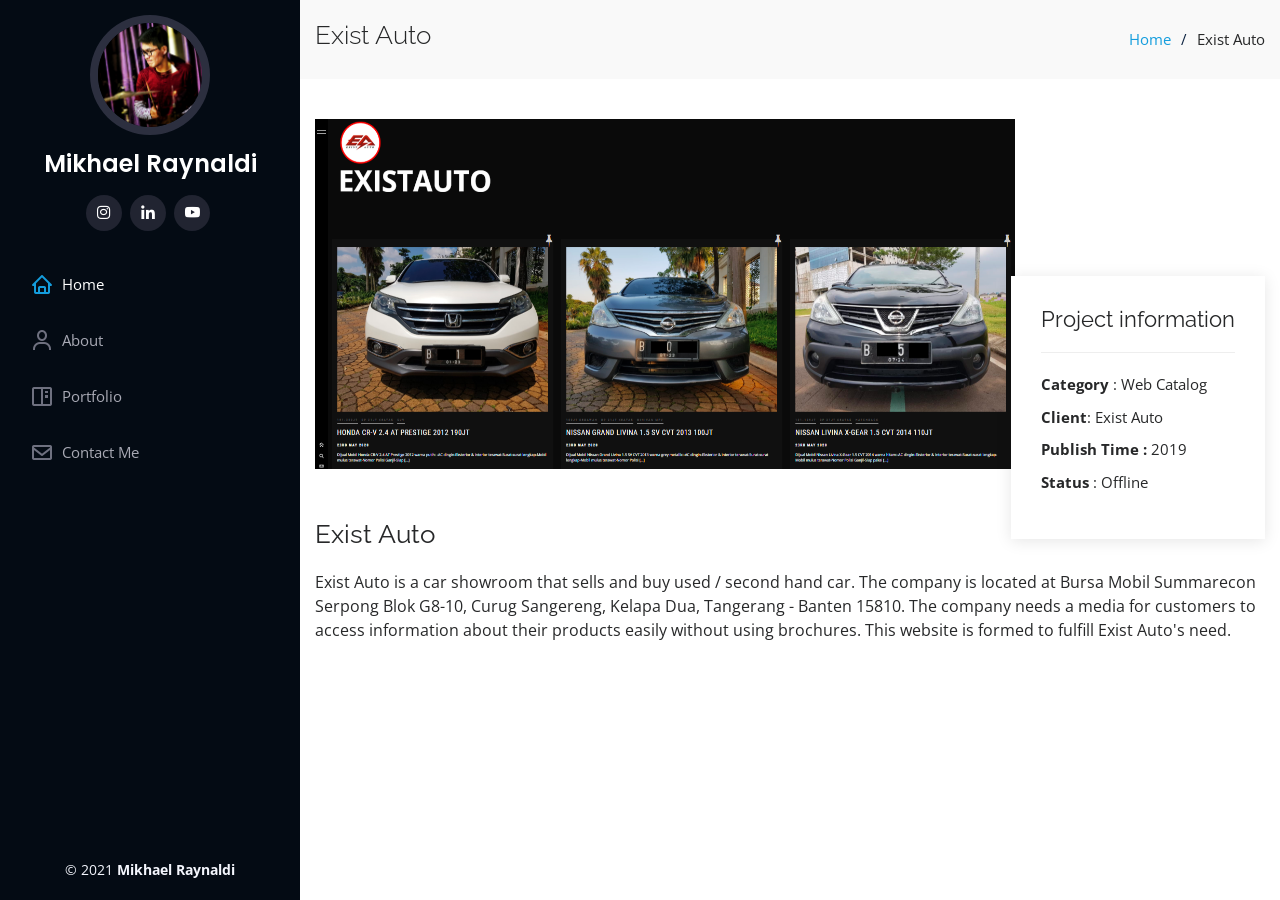
==== commit 2544e942: "Update existauto.html" ====
--- a/existauto.html
+++ b/existauto.html
@@ -78,8 +78,8 @@
                       <li><strong>Category</strong> : Web Catalog </li>
                       <li><strong>Client</strong>: Exist Auto</li>
                       <li><strong>Publish Time : </strong> 2019</li>
-                      <li><strong>Status</strong> : Online</li>
-                      <li><strong>Project URL</strong> : <a href="https://existauto.id/" target="__blank">www.existauto.id</a></li>
+                      <li><strong>Status</strong> : Offline</li>
+                      <!-- <li><strong>Project URL</strong> : <a href="https://existauto.id/" target="__blank">www.existauto.id</a></li> -->
                     </ul>
                   </div>
                 </div>
